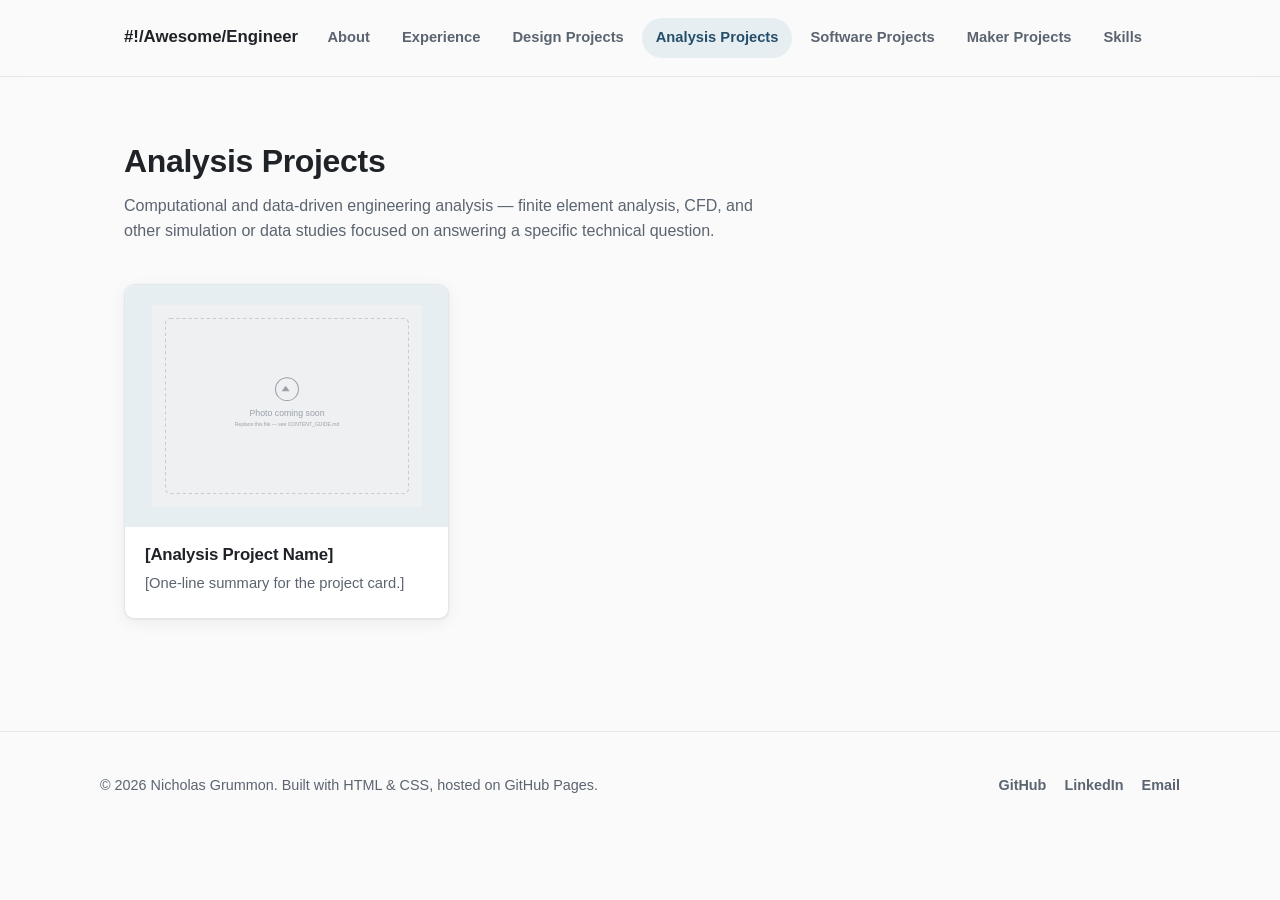
==== analysis-projects.html @ 4986d013 "Add section for analysis projects" ====
<!DOCTYPE html>
<html lang="en">
<head>
  <meta charset="UTF-8" />
  <meta name="viewport" content="width=device-width, initial-scale=1.0" />
  <title>Analysis Projects — Nicholas Grummon</title>
  <meta name="description" content="Computational and data-driven engineering analysis projects — FEA, CFD, and other simulation studies." />
  <link rel="stylesheet" href="css/style.css" />
</head>
<body>

  <header class="site-header">
    <div class="container site-header__inner">
      <a class="site-logo" href="index.html">#!/Awesome/Engineer</a>
      <nav class="site-nav" aria-label="Primary">
        <a href="index.html#about">About</a>
        <a href="index.html#experience">Experience</a>
        <a href="design-projects.html">Design Projects</a>
        <a href="analysis-projects.html" class="is-active">Analysis Projects</a>
        <a href="software-projects.html">Software Projects</a>
        <a href="maker-projects.html">Maker Projects</a>
        <a href="index.html#skills">Skills</a>
      </nav>
    </div>
  </header>

  <main>
    <section class="section">
      <div class="container">
        <div class="page-heading">
          <h1>Analysis Projects</h1>
          <p>
            Computational and data-driven engineering analysis — finite
            element analysis, CFD, and other simulation or data studies
            focused on answering a specific technical question.
          </p>
        </div>

        <!--
          Cards below render automatically from js/projects-data.js.
          To add a project: add an entry with category "analysis" to that
          file — no HTML to edit here. See CONTENT_GUIDE.md.
        -->
        <div class="project-grid" id="project-grid"></div>
      </div>
    </section>
  </main>

  <footer class="site-footer">
    <div class="container site-footer__inner">
      <p>&copy; <span id="year"></span> Nicholas Grummon. Built with HTML &amp; CSS, hosted on GitHub Pages.</p>
      <ul class="social-links">
        <li><a href="https://github.com/nicholasgrummon/">GitHub</a></li>
        <li><a href="https://www.linkedin.com/in/nicholasgrummon/">LinkedIn</a></li>
        <li><a href="mailto:nicholasgrummon@gmail.com">Email</a></li>
      </ul>
    </div>
  </footer>

  <script src="js/projects-data.js"></script>
  <script src="js/grid.js"></script>
  <script>
    renderProjectGrid("analysis", "#project-grid");
    document.getElementById("year").textContent = new Date().getFullYear();
  </script>
</body>
</html>
---- css/style.css ----
/* =========================================================
   Design tokens — change these to retheme the whole site
   ========================================================= */
:root {
  --color-bg: #fafafa;
  --color-surface: #ffffff;
  --color-text: #1f2328;
  --color-text-muted: #5b6470;
  --color-border: #e3e6ea;
  --color-accent: #2f6f93;
  --color-accent-dark: #244f6b;
  --color-accent-soft: #e7eef2;

  --font-sans: -apple-system, BlinkMacSystemFont, "Segoe UI", Roboto,
    "Helvetica Neue", Arial, sans-serif;

  --container-width: 1080px;
  --radius: 10px;
  --shadow-card: 0 1px 2px rgba(31, 35, 40, 0.06), 0 4px 16px rgba(31, 35, 40, 0.06);
  --shadow-card-hover: 0 6px 24px rgba(31, 35, 40, 0.12);
  --transition: 180ms ease;
}

/* =========================================================
   Reset / base
   ========================================================= */
*,
*::before,
*::after {
  box-sizing: border-box;
}

html {
  scroll-behavior: smooth;
}

body {
  margin: 0;
  font-family: var(--font-sans);
  color: var(--color-text);
  background: var(--color-bg);
  line-height: 1.6;
  -webkit-font-smoothing: antialiased;
}

img {
  max-width: 100%;
  display: block;
}

a {
  color: var(--color-accent);
  text-decoration: none;
}

a:hover {
  text-decoration: underline;
}

ul {
  margin: 0;
  padding: 0;
  list-style: none;
}

h1,
h2,
h3 {
  line-height: 1.25;
  font-weight: 650;
  letter-spacing: -0.01em;
}

/* =========================================================
   Layout helpers
   ========================================================= */
.container {
  width: 100%;
  max-width: var(--container-width);
  margin: 0 auto;
  padding: 0 24px;
}

.section {
  padding: 64px 0;
}

.section__heading {
  display: flex;
  align-items: center;
  justify-content: space-between;
  flex-wrap: wrap;
  gap: 16px;
  margin-bottom: 32px;
}

.section__heading h2 {
  margin: 0;
}

.page-heading {
  max-width: 640px;
  margin-bottom: 40px;
}

.page-heading h1 {
  margin: 0 0 12px;
  font-size: 2rem;
}

.page-heading p {
  color: var(--color-text-muted);
  margin: 0;
}

/* =========================================================
   Buttons
   ========================================================= */
.button {
  display: inline-flex;
  align-items: center;
  gap: 8px;
  padding: 10px 20px;
  border-radius: 999px;
  font-weight: 600;
  font-size: 0.95rem;
  border: 1px solid transparent;
  transition: background var(--transition), color var(--transition),
    border-color var(--transition), transform var(--transition);
}

.button:hover {
  text-decoration: none;
  transform: translateY(-1px);
}

.button--primary {
  background: var(--color-accent);
  color: #ffffff;
}

.button--primary:hover {
  background: var(--color-accent-dark);
}

.button--ghost {
  background: transparent;
  color: var(--color-accent);
  border-color: var(--color-border);
}

.button--ghost:hover {
  border-color: var(--color-accent);
  background: var(--color-accent-soft);
}

/* =========================================================
   Site header / nav
   ========================================================= */
.site-header {
  position: sticky;
  top: 0;
  z-index: 50;
  background: rgba(250, 250, 250, 0.85);
  backdrop-filter: saturate(180%) blur(10px);
  border-bottom: 1px solid var(--color-border);
}

.site-header__inner {
  display: flex;
  align-items: center;
  justify-content: space-between;
  flex-wrap: wrap;
  gap: 12px;
  padding-top: 18px;
  padding-bottom: 18px;
}

.site-logo {
  font-weight: 700;
  font-size: 1.05rem;
  color: var(--color-text);
}

.site-logo:hover {
  text-decoration: none;
  color: var(--color-accent);
}

.site-nav {
  display: flex;
  flex-wrap: wrap;
  gap: 4px;
}

.site-nav a {
  color: var(--color-text-muted);
  font-weight: 600;
  font-size: 0.92rem;
  padding: 8px 14px;
  border-radius: 999px;
  transition: background var(--transition), color var(--transition);
}

.site-nav a:hover,
.site-nav a.is-active {
  text-decoration: none;
  color: var(--color-accent-dark);
  background: var(--color-accent-soft);
}

/* =========================================================
   Hero / About
   ========================================================= */
.hero {
  padding-top: 72px;
}

.hero__inner {
  display: flex;
  align-items: center;
  gap: 48px;
  flex-wrap: wrap;
}

.hero__avatar {
  width: 200px;
  height: 200px;
  border-radius: 50%;
  object-fit: cover;
  border: 1px solid var(--color-border);
  background: var(--color-surface);
  flex-shrink: 0;
}

.hero__avatar.is-placeholder {
  border-radius: 50%;
  border: 1px dashed var(--color-border);
}

.hero__content {
  flex: 1;
  min-width: 280px;
}

.hero__eyebrow {
  text-transform: uppercase;
  letter-spacing: 0.08em;
  font-size: 0.8rem;
  font-weight: 700;
  color: var(--color-accent);
  margin: 0 0 12px;
}

.hero__title {
  font-size: clamp(2rem, 4vw, 2.75rem);
  margin: 0 0 16px;
}

.hero__bio {
  color: var(--color-text-muted);
  max-width: 56ch;
  margin: 0 0 28px;
}

.hero__actions {
  display: flex;
  flex-wrap: wrap;
  gap: 12px;
}

/* =========================================================
   Experience timeline
   ========================================================= */
.timeline {
  border-left: 2px solid var(--color-border);
  margin: 0;
  padding: 0 0 0 28px;
  display: flex;
  flex-direction: column;
  gap: 28px;
}

.timeline__item {
  position: relative;
}

.timeline__item::before {
  content: "";
  position: absolute;
  left: -34px;
  top: 6px;
  width: 12px;
  height: 12px;
  border-radius: 50%;
  background: var(--color-accent);
  border: 3px solid var(--color-bg);
  box-shadow: 0 0 0 2px var(--color-accent);
}

.timeline__period {
  margin: 0 0 4px;
  font-size: 0.85rem;
  font-weight: 700;
  color: var(--color-accent);
  text-transform: uppercase;
  letter-spacing: 0.05em;
}

.timeline__title {
  margin: 0 0 6px;
  font-size: 1.1rem;
}

.timeline__details {
  margin: 0;
  color: var(--color-text-muted);
  max-width: 70ch;
}

/* =========================================================
   Skills
   ========================================================= */
.skills-grid {
  display: grid;
  grid-template-columns: repeat(auto-fit, minmax(220px, 1fr));
  gap: 24px;
}

.skill-group {
  background: var(--color-surface);
  border: 1px solid var(--color-border);
  border-radius: var(--radius);
  padding: 22px;
}

.skill-group h3 {
  margin: 0 0 14px;
  font-size: 1rem;
}

.chip-list {
  display: flex;
  flex-wrap: wrap;
  gap: 8px;
}

.chip {
  background: var(--color-accent-soft);
  color: var(--color-accent-dark);
  font-size: 0.85rem;
  font-weight: 600;
  padding: 6px 14px;
  border-radius: 999px;
}

/* =========================================================
   Category showcase (landing page)
   — Each bar links to its project grid page and displays a
   collage of that category's cover photos. Rendered by
   renderCategoryShowcase() in js/grid.js — nothing to edit
   here when projects are added/changed.
   ========================================================= */
.category-showcase {
  display: flex;
  flex-direction: column;
  gap: 20px;
}

.category-bar {
  display: flex;
  align-items: center;
  gap: 32px;
  background: var(--color-surface);
  border: 1px solid var(--color-border);
  border-radius: var(--radius);
  padding: 24px 28px;
  color: var(--color-text);
  box-shadow: var(--shadow-card);
  transition: transform var(--transition), box-shadow var(--transition);
}

.category-bar:hover {
  text-decoration: none;
  transform: translateY(-3px);
  box-shadow: var(--shadow-card-hover);
}

.category-bar__collage {
  display: flex;
  flex-shrink: 0;
}

.category-bar__collage img {
  width: 88px;
  height: 88px;
  object-fit: cover;
  border-radius: 12px;
  border: 3px solid var(--color-surface);
  box-shadow: 0 2px 10px rgba(31, 35, 40, 0.14);
  background: var(--color-accent-soft);
}

.category-bar__collage img.is-placeholder {
  object-fit: contain;
  padding: 10px;
}

.category-bar__collage img:not(:first-child) {
  margin-left: -32px;
}

.category-bar__body {
  flex: 1;
  min-width: 0;
}

.category-bar__body h3 {
  margin: 0 0 4px;
  font-size: 1.15rem;
}

.category-bar__body p {
  margin: 0;
  color: var(--color-text-muted);
  max-width: 60ch;
}

.category-bar__cta {
  display: inline-block;
  margin-top: 10px;
  font-weight: 600;
  font-size: 0.9rem;
  color: var(--color-accent);
}

/* =========================================================
   Project grids + cards
   — Add a new card automatically by adding an entry to
   js/projects-data.js. Nothing to edit here.
   ========================================================= */
.project-grid {
  display: grid;
  grid-template-columns: repeat(auto-fill, minmax(280px, 1fr));
  gap: 28px;
}

.project-card {
  display: flex;
  flex-direction: column;
  background: var(--color-surface);
  border: 1px solid var(--color-border);
  border-radius: var(--radius);
  overflow: hidden;
  color: var(--color-text);
  box-shadow: var(--shadow-card);
  transition: transform var(--transition), box-shadow var(--transition);
}

.project-card:hover {
  text-decoration: none;
  transform: translateY(-4px);
  box-shadow: var(--shadow-card-hover);
}

.project-card__cover {
  width: 100%;
  aspect-ratio: 4 / 3;
  object-fit: cover;
  background: var(--color-accent-soft);
}

.project-card__cover.is-placeholder {
  object-fit: contain;
  padding: 20px;
}

.project-card__body {
  padding: 18px 20px 22px;
}

.project-card__title {
  margin: 0 0 6px;
  font-size: 1.05rem;
}

.project-card__summary {
  margin: 0;
  font-size: 0.92rem;
  color: var(--color-text-muted);
}

/* =========================================================
   Project detail page
   ========================================================= */
.project-back {
  display: inline-block;
  font-size: 0.9rem;
  font-weight: 600;
  margin-bottom: 14px;
}

.badge {
  display: inline-block;
  font-size: 0.75rem;
  font-weight: 700;
  text-transform: uppercase;
  letter-spacing: 0.06em;
  padding: 5px 12px;
  border-radius: 999px;
  margin-bottom: 14px;
}

.badge--design,
.badge--analysis,
.badge--software,
.badge--maker {
  background: var(--color-accent-soft);
  color: var(--color-accent-dark);
}

.project-tech-stack {
  margin: 4px 0 4px;
}

.project-links {
  display: flex;
  flex-wrap: wrap;
  gap: 12px;
  margin-top: 6px;
}

.project-hero {
  padding: 48px 0 16px;
  display: flex;
  flex-direction: column;
  gap: 28px;
}

.project-hero__image {
  width: 100%;
  height: 440px;
  object-fit: contain;
  background: var(--color-accent-soft);
  border-radius: var(--radius);
  border: 1px solid var(--color-border);
}

.project-title {
  margin: 0 0 12px;
  font-size: clamp(1.6rem, 3.4vw, 2.25rem);
}

.project-summary {
  margin: 0;
  color: var(--color-text-muted);
  max-width: 70ch;
  font-size: 1.05rem;
}

.project-writeup {
  display: flex;
  flex-direction: column;
  gap: 28px;
  padding: 28px 0;
  border-top: 1px solid var(--color-border);
  margin-top: 28px;
}

.project-section h2 {
  margin: 0 0 8px;
  font-size: 1.15rem;
  color: var(--color-accent-dark);
}

.project-section p {
  margin: 0;
  color: var(--color-text-muted);
  max-width: 75ch;
}

.project-gallery {
  padding: 12px 0 64px;
}

.project-gallery h2 {
  font-size: 1.15rem;
  margin: 0 0 18px;
}

.project-gallery__grid {
  display: grid;
  grid-template-columns: repeat(auto-fill, minmax(220px, 1fr));
  gap: 16px;
}

.project-gallery__item {
  display: block;
  border-radius: var(--radius);
  overflow: hidden;
  border: 1px solid var(--color-border);
  background: var(--color-accent-soft);
}

.project-gallery__item img {
  width: 100%;
  aspect-ratio: 4 / 3;
  object-fit: cover;
  transition: transform var(--transition);
}

.project-gallery__item img.is-placeholder {
  object-fit: contain;
  padding: 14px;
}

.project-gallery__item:hover img:not(.is-placeholder) {
  transform: scale(1.04);
}

/* Video tiles — poster frame + play badge; click reveals controls and
   plays in place. See buildVideoTile() in js/project-page.js. */
.project-gallery__item--video {
  position: relative;
  cursor: pointer;
}

.project-gallery__item--video video {
  width: 100%;
  aspect-ratio: 4 / 3;
  display: block;
  object-fit: cover;
  background: #14181d;
}

.project-gallery__item--video.is-playing {
  cursor: auto;
}

.project-gallery__play {
  position: absolute;
  top: 50%;
  left: 50%;
  transform: translate(-50%, -50%);
  display: flex;
  align-items: center;
  justify-content: center;
  width: 56px;
  height: 56px;
  padding-left: 4px;
  border-radius: 50%;
  background: rgba(31, 35, 40, 0.55);
  color: #ffffff;
  font-size: 1.05rem;
  line-height: 1;
  transition: background var(--transition), transform var(--transition), opacity var(--transition);
}

.project-gallery__item--video:hover .project-gallery__play {
  background: var(--color-accent);
  transform: translate(-50%, -50%) scale(1.08);
}

.project-gallery__item--video.is-playing .project-gallery__play {
  opacity: 0;
  pointer-events: none;
}

.project-gallery__item--missing {
  cursor: default;
}

.project-missing {
  padding: 80px 0;
  text-align: center;
  color: var(--color-text-muted);
}

/* =========================================================
   Footer
   ========================================================= */
.site-footer {
  border-top: 1px solid var(--color-border);
  margin-top: 48px;
}

.site-footer__inner {
  display: flex;
  align-items: center;
  justify-content: space-between;
  flex-wrap: wrap;
  gap: 12px;
  padding: 28px 0;
  color: var(--color-text-muted);
  font-size: 0.9rem;
}

.social-links {
  display: flex;
  gap: 18px;
}

.social-links a {
  font-weight: 600;
  color: var(--color-text-muted);
}

.social-links a:hover {
  color: var(--color-accent);
}

/* =========================================================
   Responsive
   ========================================================= */
@media (max-width: 640px) {
  .site-header__inner {
    flex-direction: column;
    align-items: flex-start;
  }

  .hero__inner {
    flex-direction: column;
    text-align: center;
  }

  .category-bar {
    flex-direction: column;
    align-items: flex-start;
    gap: 18px;
  }

  .project-hero__image {
    height: 280px;
  }

  .hero__actions {
    justify-content: center;
  }

  .section__heading {
    flex-direction: column;
    align-items: flex-start;
  }

  .site-footer__inner {
    flex-direction: column;
    text-align: center;
  }
}
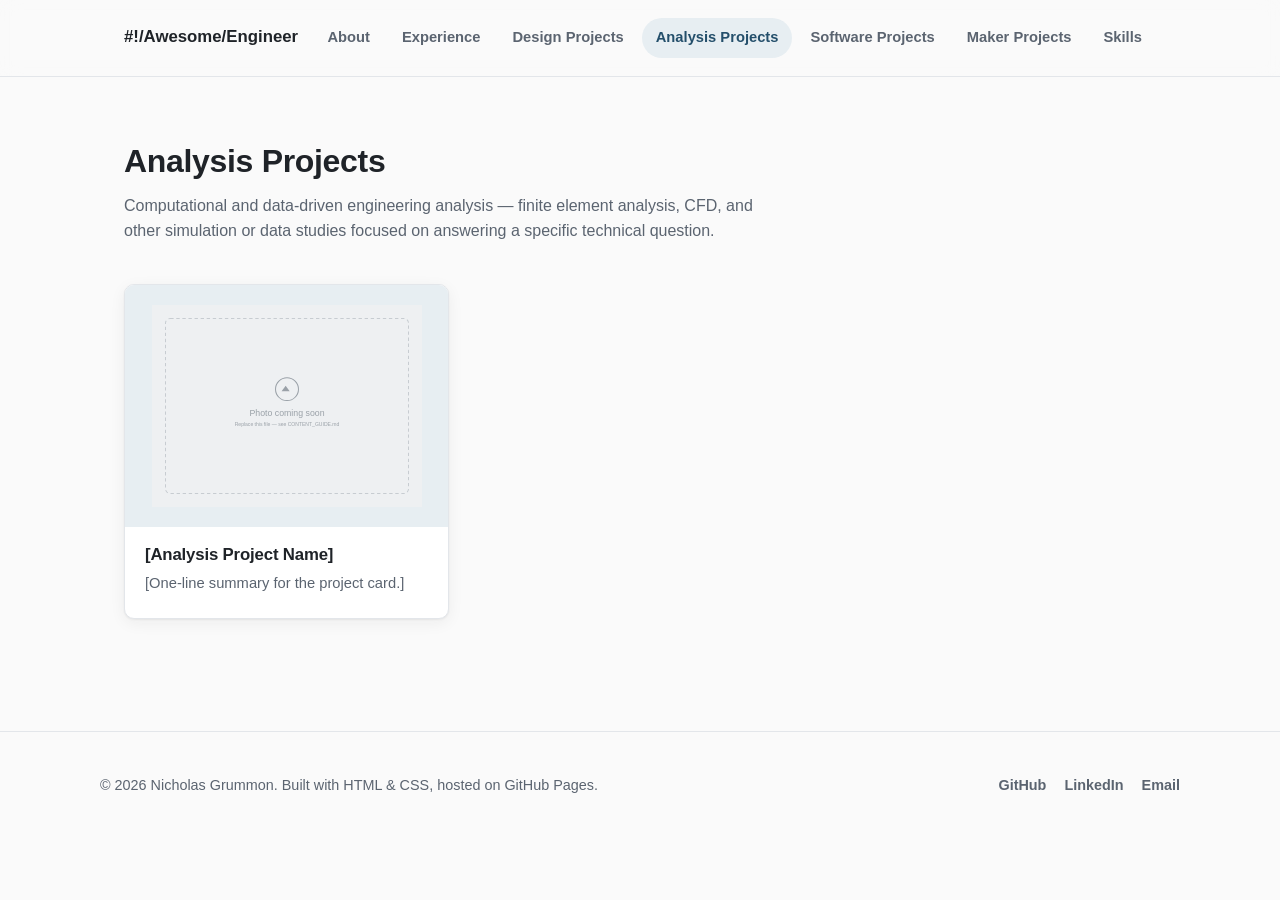
==== commit 4c5b2618: "Added favicon" ====
--- a/analysis-projects.html
+++ b/analysis-projects.html
@@ -5,6 +5,7 @@
   <meta name="viewport" content="width=device-width, initial-scale=1.0" />
   <title>Analysis Projects — Nicholas Grummon</title>
   <meta name="description" content="Computational and data-driven engineering analysis projects — FEA, CFD, and other simulation studies." />
+  <link rel="icon" type="image/svg+xml" href="assets/images/favicon.svg" />
   <link rel="stylesheet" href="css/style.css" />
 </head>
 <body>
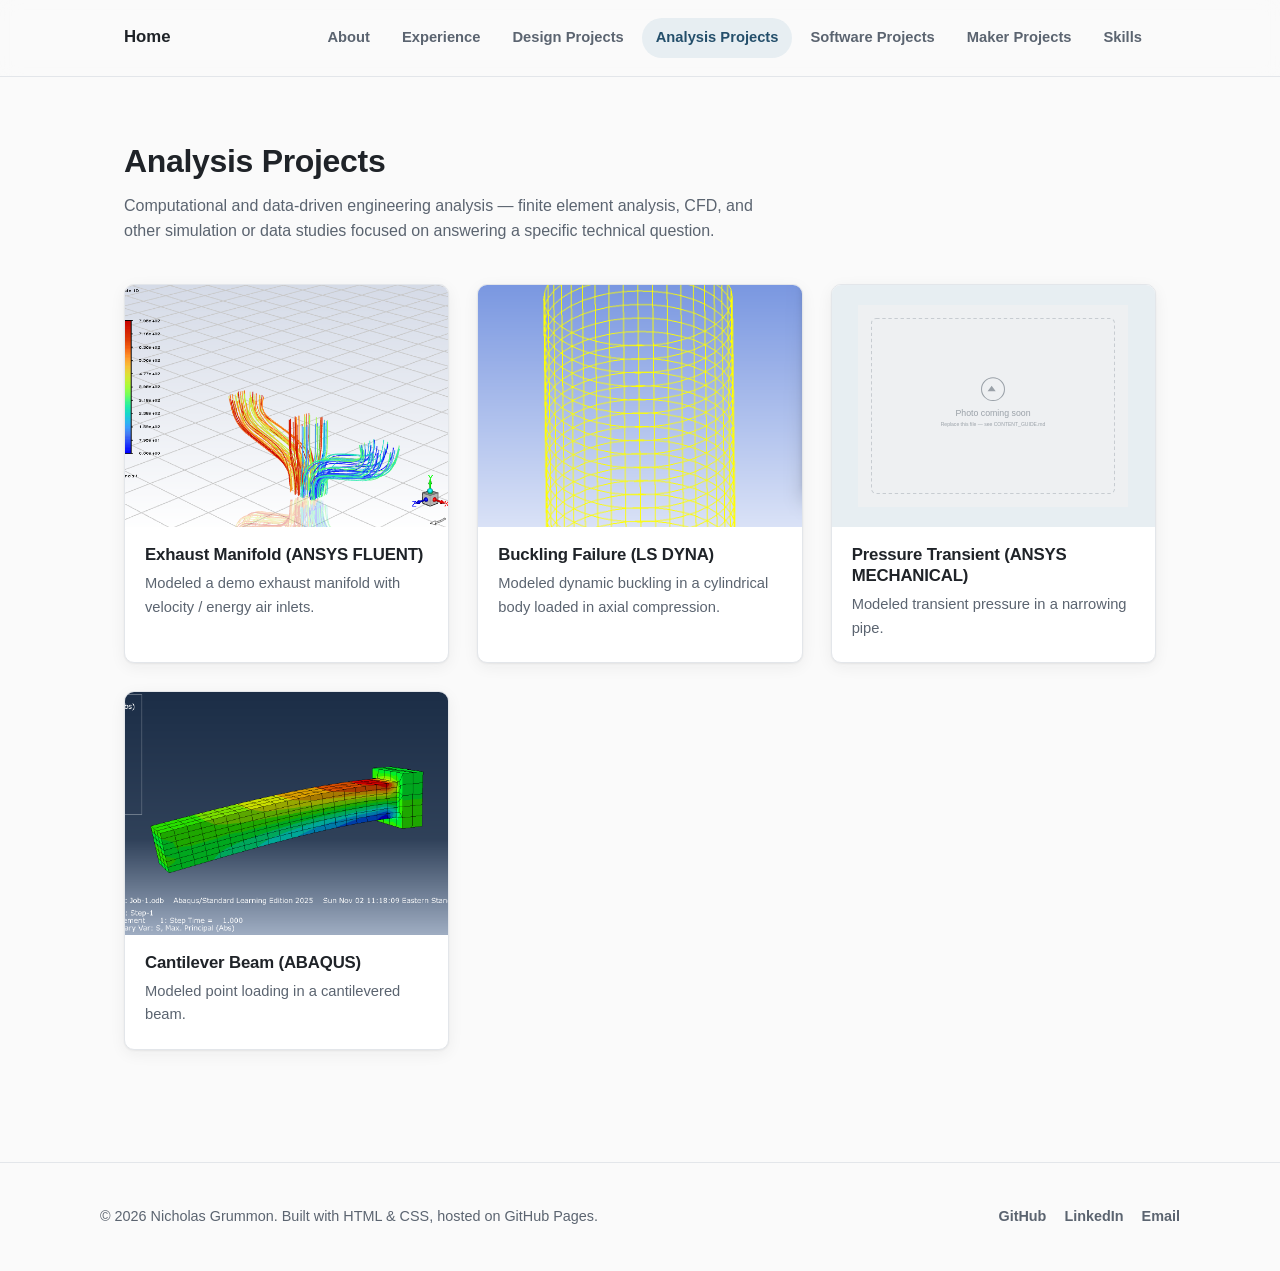
==== commit 1d3d6fd1: "Adjusted cross-links" ====
--- a/analysis-projects.html
+++ b/analysis-projects.html
@@ -12,7 +12,7 @@
 
   <header class="site-header">
     <div class="container site-header__inner">
-      <a class="site-logo" href="index.html">#!/Awesome/Engineer</a>
+      <a class="site-logo" href="index.html">Home</a>
       <nav class="site-nav" aria-label="Primary">
         <a href="index.html#about">About</a>
         <a href="index.html#experience">Experience</a>
